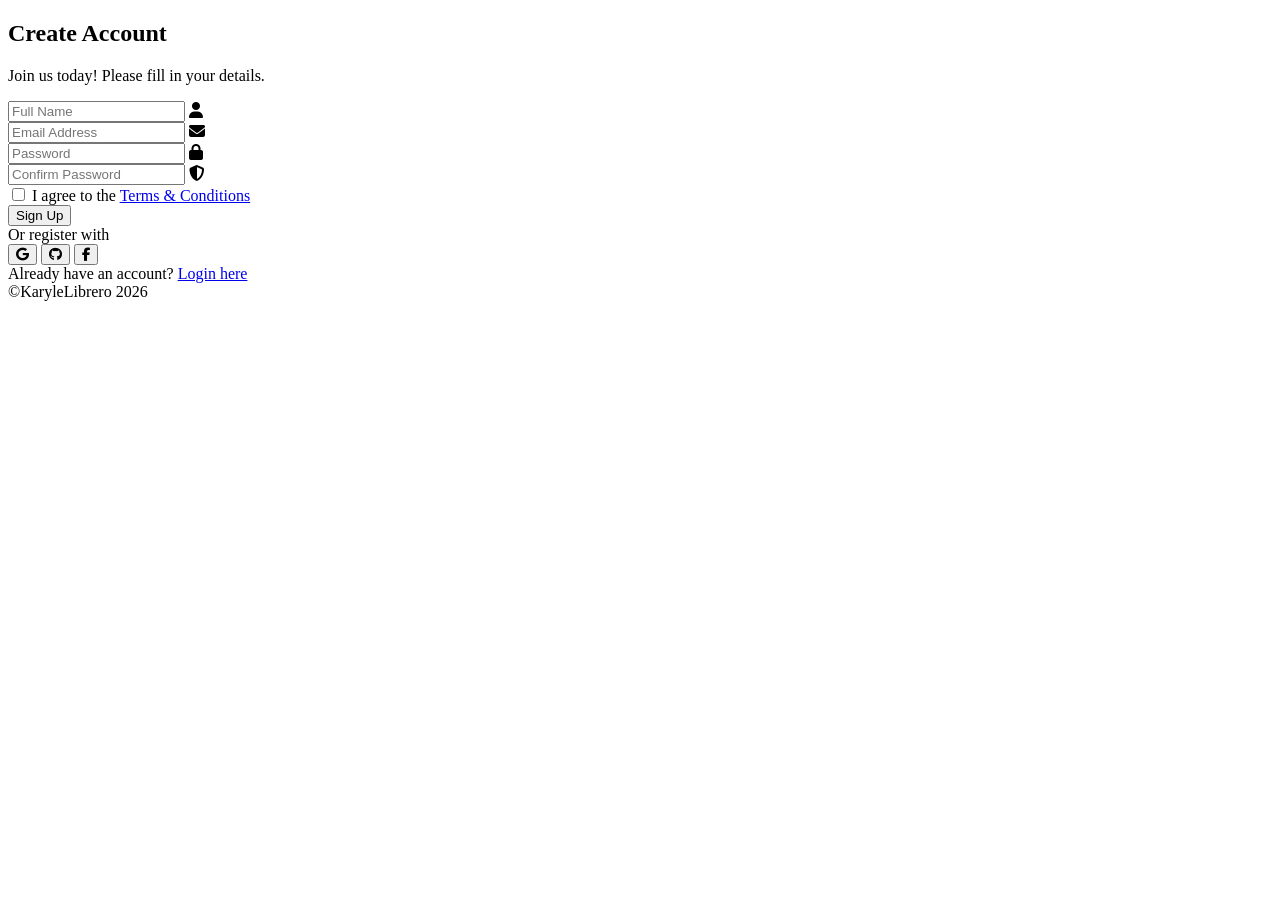
==== index.html @ cb3c6a5c "Create index.html" ====
<!DOCTYPE html>
<html lang="en">
<head>
    <meta charset="UTF-8">
    <meta name="viewport" content="width=device-width, initial-scale=1.0">
    <title>Login Page</title>
    <link rel="stylesheet" href="style.css">
    <!-- Font Awesome for Icons -->
    <link rel="stylesheet" href="https://cdnjs.cloudflare.com/ajax/libs/font-awesome/6.4.0/css/all.min.css">
</head>
<body>
    <div class="bg-circle circle-1"></div>
    <div class="bg-circle circle-2"></div>

    <div class="container register-container">
        <div class="header-text">
            <h2>Create Account</h2>
            <p>Join us today! Please fill in your details.</p>
        </div>

        <form action="index.html" method="GET">
            <div class="input-group">
                <input type="text" placeholder="Full Name" required>
                <i class="fa-solid fa-user input-icon"></i>
            </div>

            <div class="input-group">
                <input type="email" placeholder="Email Address" required>
                <i class="fa-solid fa-envelope input-icon"></i>
            </div>
            
            <div class="input-group">
                <input type="password" placeholder="Password" required>
                <i class="fa-solid fa-lock input-icon"></i>
            </div>

            <div class="input-group">
                <input type="password" placeholder="Confirm Password" required>
                <i class="fa-solid fa-shield-halved input-icon"></i>
            </div>
            
            <div class="form-options">
                <label class="remember-me">
                    <input type="checkbox" required> 
                    <span class="custom-checkbox"></span>
                    I agree to the <a href="#" class="forgot-pass">Terms & Conditions</a>
                </label>
            </div>

            <button type="submit" class="btn">Sign Up</button>
            
            <div class="divider">
                <span>Or register with</span>
            </div>

            <div class="social-login">
                <button type="button" class="social-btn"><i class="fa-brands fa-google"></i></button>
                <button type="button" class="social-btn"><i class="fa-brands fa-github"></i></button>
                <button type="button" class="social-btn"><i class="fa-brands fa-facebook-f"></i></button>
            </div>

            <div class="links">
                Already have an account? <a href="index.html">Login here</a>
            </div>
        </form>
    </div>

    <footer>
        &copy;KaryleLibrero 2026
    </footer>
</body>
</html>
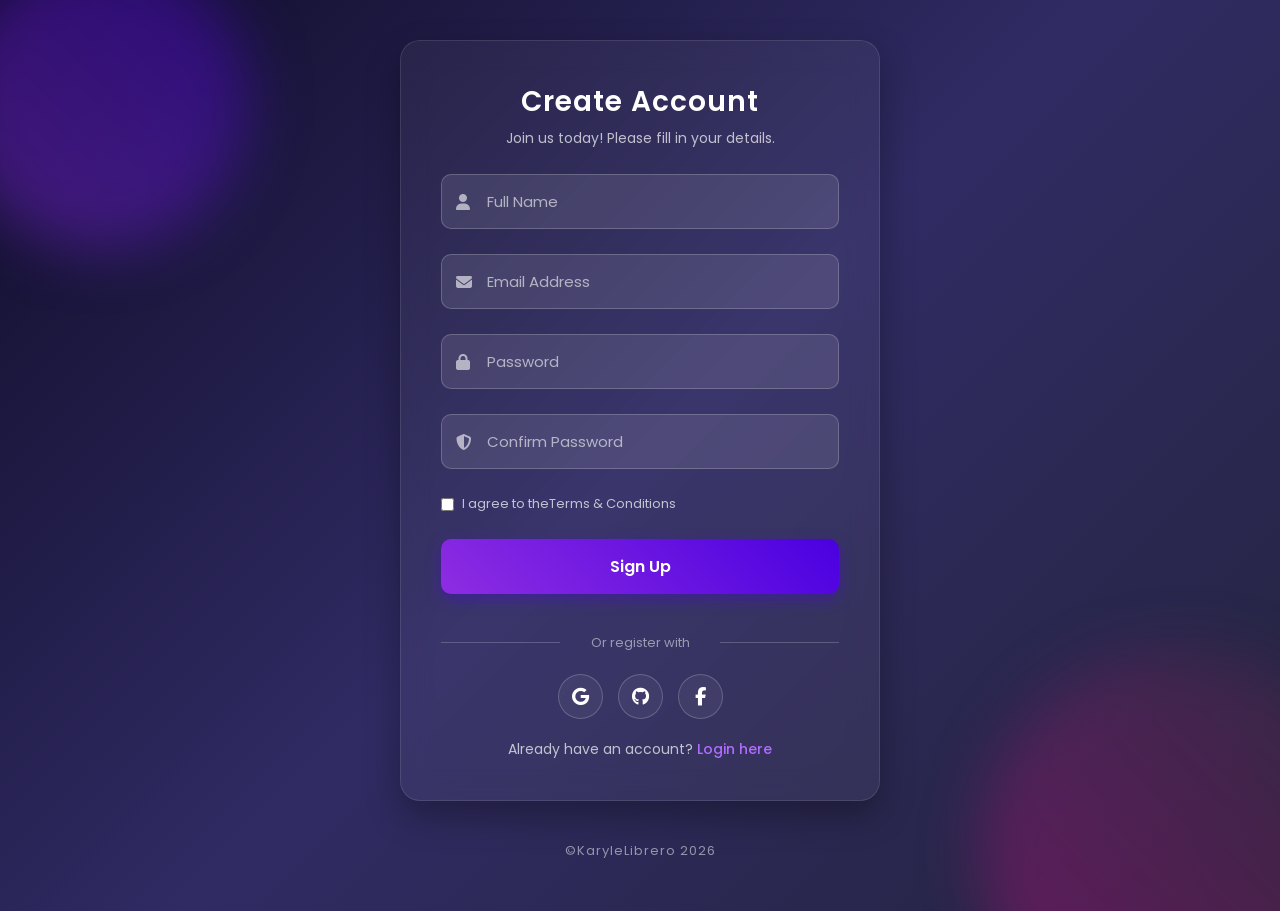
==== commit 3b48dd69: "Update index.html" ====
--- a/index.html
+++ b/index.html
@@ -18,7 +18,7 @@
             <p>Join us today! Please fill in your details.</p>
         </div>
 
-        <form action="index.html" method="GET">
+        <form action="login.html" method="GET">
             <div class="input-group">
                 <input type="text" placeholder="Full Name" required>
                 <i class="fa-solid fa-user input-icon"></i>
@@ -60,7 +60,7 @@
             </div>
 
             <div class="links">
-                Already have an account? <a href="index.html">Login here</a>
+                Already have an account? <a href="login.html">Login here</a>
             </div>
         </form>
     </div>
--- a/style.css
+++ b/style.css
@@ -0,0 +1,304 @@
+@import url('https://fonts.googleapis.com/css2?family=Poppins:wght@300;400;500;600&display=swap');
+
+* {
+    margin: 0;
+    padding: 0;
+    box-sizing: border-box;
+    font-family: 'Poppins', sans-serif;
+}
+
+body {
+    display: flex;
+    flex-direction: column;
+    min-height: 100vh;
+    align-items: center;
+    justify-content: center;
+    background: linear-gradient(135deg, #0f0c29, #302b63, #24243e);
+    color: #fff;
+    overflow-x: hidden;
+    padding: 40px 20px;
+}
+
+.container {
+    position: relative;
+    z-index: 10;
+    width: 100%;
+    max-width: 400px;
+    padding: 40px;
+    background: rgba(255, 255, 255, 0.05);
+    border: 1px solid rgba(255, 255, 255, 0.1);
+    border-radius: 20px;
+    backdrop-filter: blur(15px);
+    -webkit-backdrop-filter: blur(15px);
+    box-shadow: 0 15px 35px rgba(0, 0, 0, 0.3);
+    animation: fadeIn 0.8s ease-out;
+}
+
+.register-container {
+    max-width: 480px;
+}
+
+@keyframes fadeIn {
+    from {
+        opacity: 0;
+        transform: translateY(20px);
+    }
+    to {
+        opacity: 1;
+        transform: translateY(0);
+    }
+}
+
+.header-text {
+    text-align: center;
+    margin-bottom: 25px;
+}
+
+.header-text h2 {
+    font-size: 28px;
+    font-weight: 600;
+    letter-spacing: 1px;
+    color: #fff;
+    margin-bottom: 5px;
+}
+
+.header-text p {
+    font-size: 14px;
+    color: rgba(255, 255, 255, 0.7);
+}
+
+.input-group {
+    position: relative;
+    margin-bottom: 25px;
+}
+
+.input-group input {
+    width: 100%;
+    padding: 15px 15px 15px 45px;
+    background: rgba(255, 255, 255, 0.1);
+    border: 1px solid rgba(255, 255, 255, 0.2);
+    border-radius: 10px;
+    outline: none;
+    color: #fff;
+    font-size: 15px;
+    transition: all 0.3s ease;
+}
+
+.input-group input:focus {
+    background: rgba(255, 255, 255, 0.15);
+    border-color: #b16cff;
+    box-shadow: 0 0 10px rgba(177, 108, 255, 0.3);
+}
+
+.input-group input::placeholder {
+    color: rgba(255, 255, 255, 0.6);
+}
+
+.input-icon {
+    position: absolute;
+    left: 15px;
+    top: 50%;
+    transform: translateY(-50%);
+    color: rgba(255, 255, 255, 0.6);
+    transition: 0.3s ease;
+    pointer-events: none; /* Make clicks pass through the icon to the input */
+}
+
+/* Icon changes color on input focus or when input isn't showing the placeholder */
+.input-group input:focus ~ .input-icon,
+.input-group input:not(:placeholder-shown) ~ .input-icon {
+    color: #b16cff;
+}
+
+/* Form Options (Remember Me & Forgot Password) */
+.form-options {
+    display: flex;
+    justify-content: space-between;
+    align-items: center;
+    margin-bottom: 25px;
+    font-size: 13px;
+}
+
+.remember-me {
+    display: flex;
+    align-items: center;
+    color: rgba(255, 255, 255, 0.7);
+    cursor: pointer;
+}
+
+.remember-me input {
+    margin-right: 8px;
+    accent-color: #b16cff;
+    cursor: pointer;
+}
+
+.forgot-pass {
+    color: rgba(255, 255, 255, 0.7);
+    text-decoration: none;
+    transition: 0.3s ease;
+}
+
+.forgot-pass:hover {
+    color: #b16cff;
+    text-decoration: underline;
+}
+
+.btn {
+    width: 100%;
+    padding: 15px;
+    border: none;
+    border-radius: 10px;
+    background: linear-gradient(45deg, #8E2DE2, #4A00E0);
+    color: #fff;
+    font-size: 16px;
+    font-weight: 600;
+    cursor: pointer;
+    box-shadow: 0 5px 15px rgba(74, 0, 224, 0.4);
+    transition: all 0.3s ease;
+    margin-bottom: 15px;
+}
+
+.btn:hover {
+    transform: translateY(-2px);
+    box-shadow: 0 8px 20px rgba(74, 0, 224, 0.6);
+}
+
+.btn:active {
+    transform: translateY(1px);
+}
+
+.links {
+    text-align: center;
+    margin-top: 20px;
+    font-size: 14px;
+    color: rgba(255, 255, 255, 0.7);
+}
+
+.links a {
+    color: #b16cff;
+    text-decoration: none;
+    font-weight: 500;
+    transition: 0.3s ease;
+}
+
+.links a:hover {
+    color: #fff;
+    text-decoration: underline;
+}
+
+/* Divider */
+.divider {
+    position: relative;
+    text-align: center;
+    margin: 20px 0;
+}
+
+.divider::before, .divider::after {
+    content: '';
+    position: absolute;
+    top: 50%;
+    width: 30%;
+    height: 1px;
+    background: rgba(255, 255, 255, 0.2);
+}
+
+.divider::before {
+    left: 0;
+}
+
+.divider::after {
+    right: 0;
+}
+
+.divider span {
+    font-size: 13px;
+    color: rgba(255, 255, 255, 0.5);
+    padding: 0 10px;
+}
+
+/* Social Login */
+.social-login {
+    display: flex;
+    justify-content: center;
+    gap: 15px;
+    margin-bottom: 20px;
+}
+
+.social-btn {
+    width: 45px;
+    height: 45px;
+    border-radius: 50%;
+    border: 1px solid rgba(255, 255, 255, 0.2);
+    background: rgba(255, 255, 255, 0.05);
+    color: #fff;
+    font-size: 18px;
+    display: flex;
+    align-items: center;
+    justify-content: center;
+    cursor: pointer;
+    transition: all 0.3s ease;
+}
+
+.social-btn:hover {
+    background: #b16cff;
+    border-color: #b16cff;
+    transform: translateY(-3px);
+    box-shadow: 0 5px 15px rgba(177, 108, 255, 0.4);
+}
+
+footer {
+    position: relative;
+    margin-top: 30px;
+    text-align: center;
+    font-size: 13px;
+    color: rgba(255, 255, 255, 0.5);
+    letter-spacing: 1px;
+    width: 100%;
+    padding: 10px;
+    z-index: 10;
+}
+
+/* Background Animated Circles */
+.bg-circle {
+    position: fixed;
+    border-radius: 50%;
+    background: linear-gradient(45deg, rgba(142, 45, 226, 0.4), rgba(74, 0, 224, 0.4));
+    filter: blur(30px);
+    z-index: 1;
+    animation: float 10s infinite ease-in-out alternate;
+}
+
+.circle-1 {
+    width: 300px;
+    height: 300px;
+    top: -50px;
+    left: -50px;
+}
+
+.circle-2 {
+    width: 400px;
+    height: 400px;
+    bottom: -150px;
+    right: -100px;
+    background: linear-gradient(45deg, rgba(255, 0, 153, 0.3), rgba(73, 50, 64, 0.3));
+    animation-delay: -5s;
+}
+
+@keyframes float {
+    0% {
+        transform: translate(0, 0) scale(1);
+    }
+    100% {
+        transform: translate(30px, -40px) scale(1.1);
+    }
+}
+
+@media (max-width: 480px) {
+    .container {
+        width: 90%;
+        padding: 30px 20px;
+    }
+    .circle-1, .circle-2 {
+        display: none;
+    }
+}
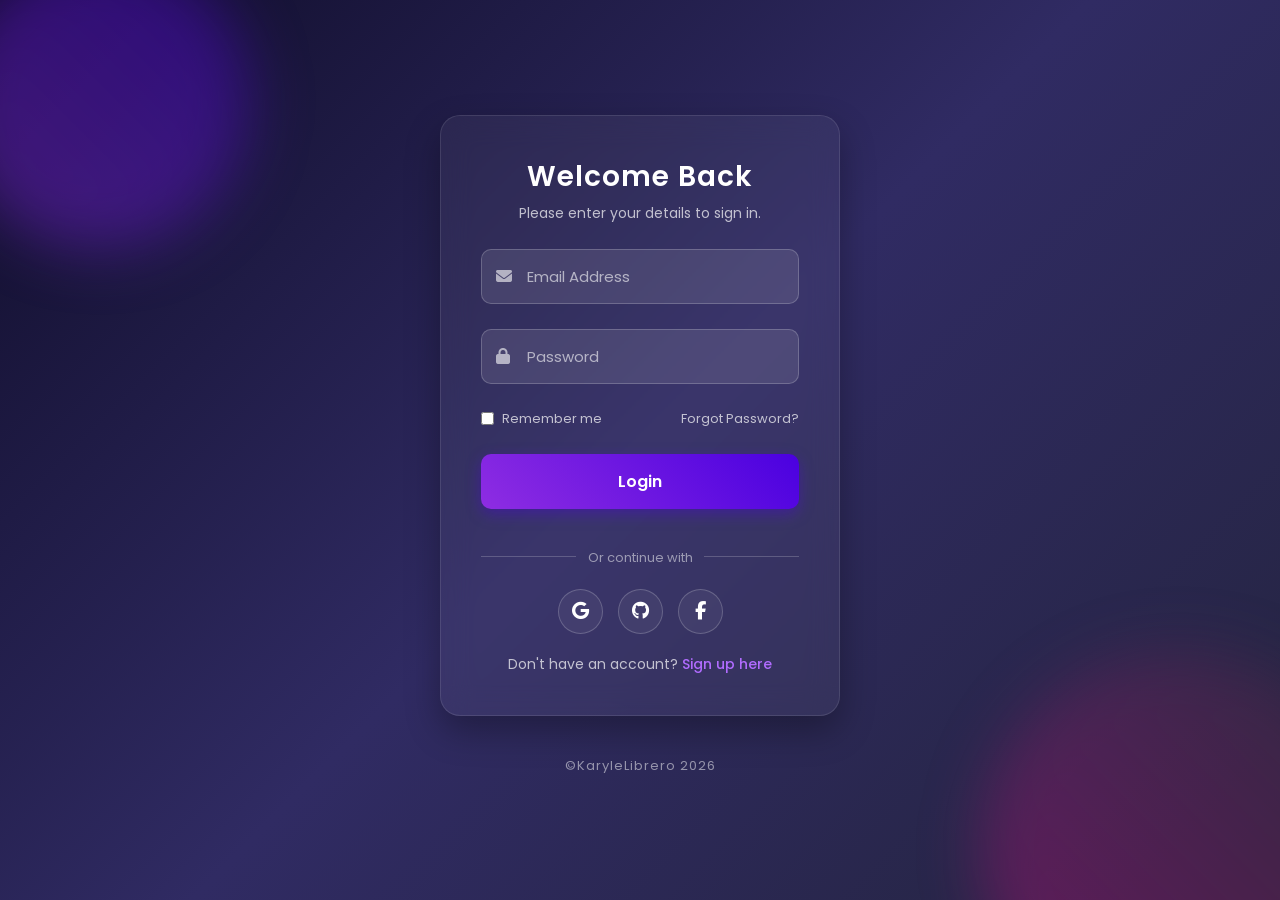
==== commit 61c4fb3f: "Update index.html" ====
--- a/index.html
+++ b/index.html
@@ -12,18 +12,13 @@
     <div class="bg-circle circle-1"></div>
     <div class="bg-circle circle-2"></div>
 
-    <div class="container register-container">
+    <div class="container login-container">
         <div class="header-text">
-            <h2>Create Account</h2>
-            <p>Join us today! Please fill in your details.</p>
+            <h2>Welcome Back</h2>
+            <p>Please enter your details to sign in.</p>
         </div>
-
-        <form action="login.html" method="GET">
-            <div class="input-group">
-                <input type="text" placeholder="Full Name" required>
-                <i class="fa-solid fa-user input-icon"></i>
-            </div>
-
+        
+        <form action="#" method="GET">
             <div class="input-group">
                 <input type="email" placeholder="Email Address" required>
                 <i class="fa-solid fa-envelope input-icon"></i>
@@ -34,23 +29,19 @@
                 <i class="fa-solid fa-lock input-icon"></i>
             </div>
 
-            <div class="input-group">
-                <input type="password" placeholder="Confirm Password" required>
-                <i class="fa-solid fa-shield-halved input-icon"></i>
+            <div class="form-options">
+                <label class="remember-me">
+                    <input type="checkbox"> 
+                    <span class="custom-checkbox"></span>
+                    Remember me
+                </label>
+                <a href="#" class="forgot-pass">Forgot Password?</a>
             </div>
             
-            <div class="form-options">
-                <label class="remember-me">
-                    <input type="checkbox" required> 
-                    <span class="custom-checkbox"></span>
-                    I agree to the <a href="#" class="forgot-pass">Terms & Conditions</a>
-                </label>
-            </div>
-
-            <button type="submit" class="btn">Sign Up</button>
+            <button type="submit" class="btn">Login</button>
             
             <div class="divider">
-                <span>Or register with</span>
+                <span>Or continue with</span>
             </div>
 
             <div class="social-login">
@@ -60,7 +51,7 @@
             </div>
 
             <div class="links">
-                Already have an account? <a href="login.html">Login here</a>
+                Don't have an account? <a href="register.html">Sign up here</a>
             </div>
         </form>
     </div>
